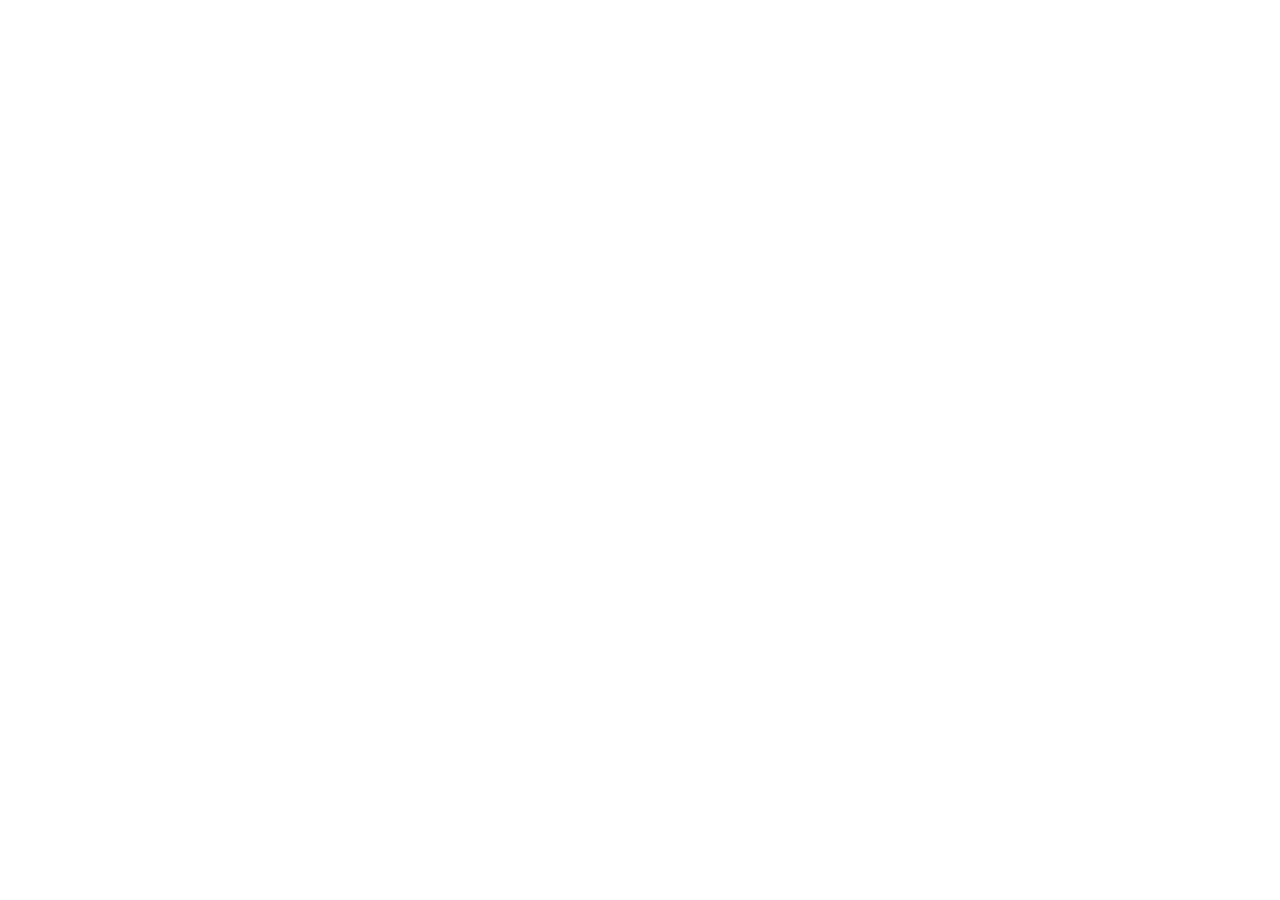
==== index.html @ 6ed7c99b "บันทึกครั้งแรก" ====
<!DOCTYPE html>
<html lang="en">
<head>
    <meta charset="UTF-8">
    <meta name="viewport" content="width=device-width, initial-scale=1.0">
    <title>Aeknarin</title>
<!-- for element inline and list 
    <style>
        table, th, td {
            border: 1px solid black;
            border-collapse:collapse ;
        }
        ul {
            list-style-type: circle;
        }

        div{
            background-color: red;
        }
        a{
            background-color: burlywood;
        }
    </style>
-->
<!-- for อะไรไม่รู็ลืม
    <style>
        .box{
            background-color: black;
            color: aliceblue;
            margin: 10px;
            padding: 20px;
        }
        .center{
            text-align: center;
        }
        #myId{
            width: 500px;
            height: 300px;
            background-color: brown;
            color: aliceblue;
        }
    </style>
-->
<!--senmatics element
    <style>
        body {
            width: 500px;
            margin: 0 auto;
        }
        header{
            height: 50px;
            background-color: aqua;
        }
        nav{
            height: 25px;
            background-color: blueviolet;
        }
        section{
            float: left;
            height: 180px;
            width: 100px;
            background-color: red;
        }
        aside{
            height: 100px;
            background-color: brown;
        }
        footer{
            clear: both;
            height: 180px;
            width: 100px;
            background-color: pink;
        }
-->
    </style>


</head>
<body>
<!-- heading and paragraph tag 
    
    <h1>headind 1</h1>
    <h2>headind 2</h2>
    <h3>headind 3</h3>
    <h4>headind 4</h4>
    <p>my name is aomsin </p>
    <i>i am 24 years old </i>
    <i>my name is aomsin</i>
    <br>
    <strong>my name is aomsin</strong>
    <br>
    <em>aek</em>
    <br>
    <mark>narin</mark>
    <br>
    <small>nil</small>
    <del>tala</del><br>
    <ins>0956518735</ins><br>
    <b>name</b>
    <sub>aomsin</sub>
    <sup>asuji</sup>

-->

<!-- Link and image 

    <a title="go to youtube" href="https://www.youtube.com/" target="_blank">click</a>
    <a href="https://www.google.com/" target="_blank">
        <img src="https://encrypted-tbn0.gstatic.com/images?q=tbn:ANd9GcQBKfVmlgAp-zqbicX0QugDKutu2kC4OQLKdg&s" alt="gundam">
    </a>
    <img src="cocktail.jpg" alt=""> 

-->

<!-- table 

<table> 
        <tr> 
            <th>first name</th>
            <th>last name</th>
            <th>age</th>
        </tr>
        <tr>
            <td>Aeknarin</td>
            <td>Niltala</td>
            <td>19</td>
        </tr>
    </table>

-->

<!-- List 
    <ul>
        <li>List item 1</li>
        <li>List item 2</li>
        <li>List item 3</li>
        <li>List item 4</li>
        <li>List item 5</li>
    </ul>

    <ol>
        <li>List item 1</li>
        <li>List item 2</li>
        <li>List item 3</li>
        <li>List item 4</li>
        <li>List item 5</li>
    </ol>
-->

<!-- Form and input 
    <form >
        <fieldset>
            <legend>
                register form
            </legend>
            <label for="firstname">firstname</label>
            <input type="text" placeholder="Enter your first name...">
            <br>
            <label for="lastname">lastname</label>
            <input type="text" placeholder="Enter your last name...">
            <br>
            <label for="gender">select gender</label>
            <br>
            <input type="radio" name="gender" value="male" checked > Male
            <input type="radio" name="gender" value="male"  > Female
            <br>
            <input type="checkbox" value="value1" name="value1"> Checkbox1
            <input type="checkbox" value="value2" name="value2"> Checkbox2
            <input type="checkbox" value="value3" name="value3"> Checkbox3
            <br>
            <input type="submit" value="submit">
        </fieldset>

    </form>
-->

<!-- block level element and inline
    <div>
        This is a block element
    </div>
    <div>
        This is a block element
    </div>

    <a href="#">This is a inline elements</a>
    <a href="#">This is a inline elements</a>
    <a href="#">This is a inline elements</a>
--> 

<!-- classses and id 
    <div class="box">
        <h2>This is a box 1</h2>
        <p>test 1</p>
    </div>
    <div class="box center">
        <h2>This is a box 2</h2>
        <p>test 2</p>
    </div>
    <div class="box">
        <h2>This is a box 3</h2>
        <p>test 3</p>
    </div>
    <p class="box" >
        aeknarin niltala
    </p>

    <div id="myId">
        This is id
    </div>
-->

<!-- iframe 
    <iframe src="iframe.html" width="600" height="600" frameborder="10"></iframe>
    <br>
    <iframe width="560" height="315" src="https://www.youtube.com/embed/7MeQxBqchNU?si=g_3xkYekalLLgtYN" title="YouTube video player" frameborder="0" allow="accelerometer; autoplay; clipboard-write; encrypted-media; gyroscope; picture-in-picture; web-share" referrerpolicy="strict-origin-when-cross-origin" allowfullscreen></iframe>
-->

<!--HTML Entities 
    <p>
        this is how to use html entiity : example &lt; p &gt;
    </p>
-->

<!--sematics element 
    <header>
        header
    </header>
    <nav>
        nav
    </nav>
    <section>
        section
    </section>
    <aside>
        aside
    </aside>
    <footer>
        footer
    </footer>
-->
</body>
</html>
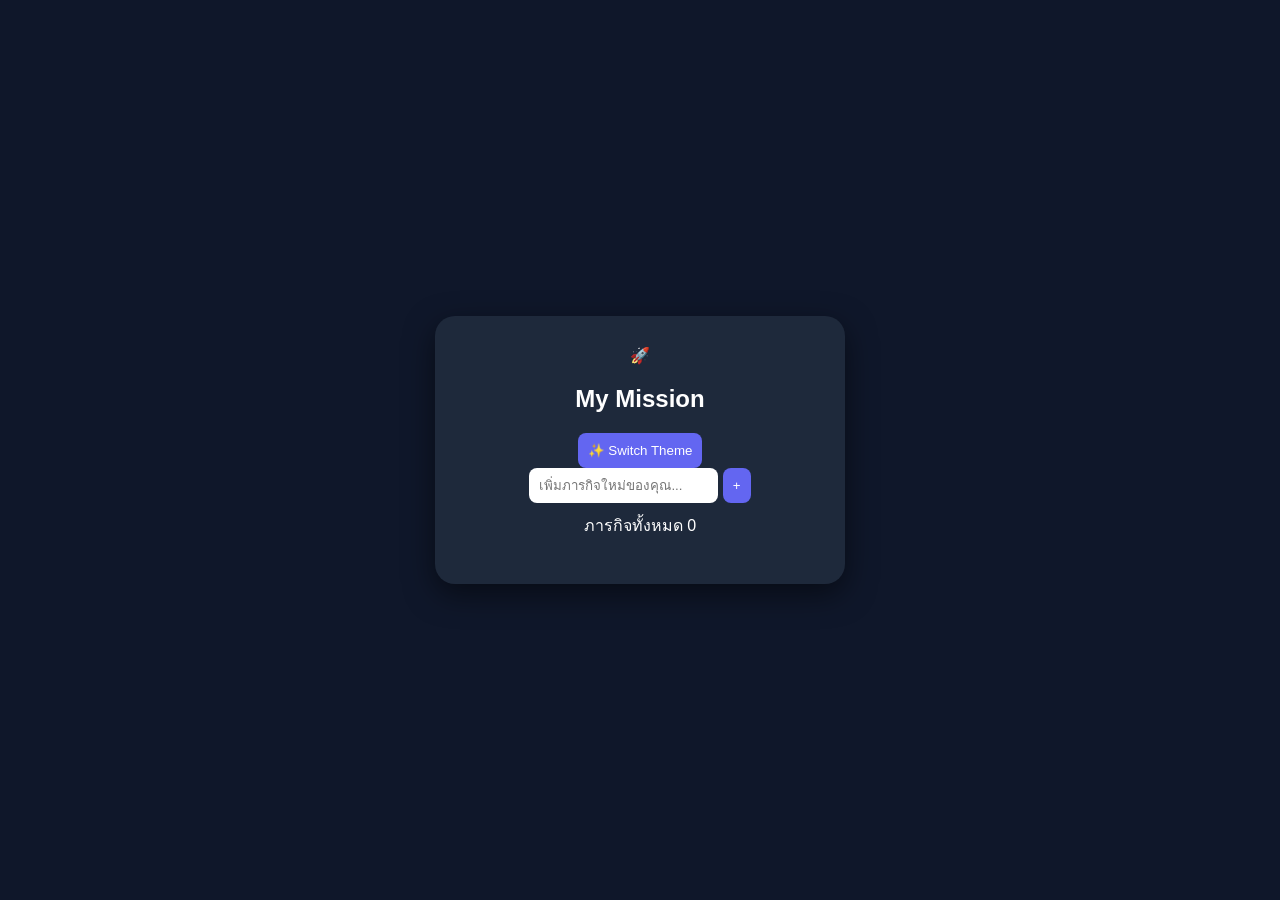
==== commit 68dd6206: "complete" ====
--- a/index.html
+++ b/index.html
@@ -1,242 +1,47 @@
 <!DOCTYPE html>
-<html lang="en">
+<html lang="th">
 <head>
     <meta charset="UTF-8">
     <meta name="viewport" content="width=device-width, initial-scale=1.0">
-    <title>Aeknarin</title>
-<!-- for element inline and list 
-    <style>
-        table, th, td {
-            border: 1px solid black;
-            border-collapse:collapse ;
-        }
-        ul {
-            list-style-type: circle;
-        }
+    <title>My Mission</title>
+    
+    <link rel="stylesheet" type="text/css" href="./style.css">
+</head>
+<body id="mainBody">
 
-        div{
-            background-color: red;
-        }
-        a{
-            background-color: burlywood;
-        }
-    </style>
--->
-<!-- for อะไรไม่รู็ลืม
-    <style>
-        .box{
-            background-color: black;
-            color: aliceblue;
-            margin: 10px;
-            padding: 20px;
-        }
-        .center{
-            text-align: center;
-        }
-        #myId{
-            width: 500px;
-            height: 300px;
-            background-color: brown;
-            color: aliceblue;
-        }
-    </style>
--->
-<!--senmatics element
-    <style>
-        body {
-            width: 500px;
-            margin: 0 auto;
-        }
-        header{
-            height: 50px;
-            background-color: aqua;
-        }
-        nav{
-            height: 25px;
-            background-color: blueviolet;
-        }
-        section{
-            float: left;
-            height: 180px;
-            width: 100px;
-            background-color: red;
-        }
-        aside{
-            height: 100px;
-            background-color: brown;
-        }
-        footer{
-            clear: both;
-            height: 180px;
-            width: 100px;
-            background-color: pink;
-        }
--->
-    </style>
+    <div class="app-wrapper">
+        
+        <div class="container">
+            <header>
+                <div class="logo-section">
+                    <span class="icon">🚀</span>
+                    <h2>My Mission</h2>
+                </div>
+                <button id="modeBtn" class="glass-button" onclick="toggleDarkMode()">
+                    ✨ Switch Theme
+                </button>
+            </header>
+            
+            <div class="main-content">
+                <div class="input-box">
+                    <input type="text" id="taskInput" placeholder="เพิ่มภารกิจใหม่ของคุณ...">
+                    <button id="add-btn">
+                        <span>+</span>
+                    </button>
+                </div>
 
+                <div class="status-bar">
+                    <span>ภารกิจทั้งหมด</span>
+                    <span id="taskCount">0</span>
+                </div>
 
-</head>
-<body>
-<!-- heading and paragraph tag 
-    
-    <h1>headind 1</h1>
-    <h2>headind 2</h2>
-    <h3>headind 3</h3>
-    <h4>headind 4</h4>
-    <p>my name is aomsin </p>
-    <i>i am 24 years old </i>
-    <i>my name is aomsin</i>
-    <br>
-    <strong>my name is aomsin</strong>
-    <br>
-    <em>aek</em>
-    <br>
-    <mark>narin</mark>
-    <br>
-    <small>nil</small>
-    <del>tala</del><br>
-    <ins>0956518735</ins><br>
-    <b>name</b>
-    <sub>aomsin</sub>
-    <sup>asuji</sup>
+                <ul id="taskList">
+                    </ul>
+            </div>
+        </div>
 
--->
-
-<!-- Link and image 
-
-    <a title="go to youtube" href="https://www.youtube.com/" target="_blank">click</a>
-    <a href="https://www.google.com/" target="_blank">
-        <img src="https://encrypted-tbn0.gstatic.com/images?q=tbn:ANd9GcQBKfVmlgAp-zqbicX0QugDKutu2kC4OQLKdg&s" alt="gundam">
-    </a>
-    <img src="cocktail.jpg" alt=""> 
-
--->
-
-<!-- table 
-
-<table> 
-        <tr> 
-            <th>first name</th>
-            <th>last name</th>
-            <th>age</th>
-        </tr>
-        <tr>
-            <td>Aeknarin</td>
-            <td>Niltala</td>
-            <td>19</td>
-        </tr>
-    </table>
-
--->
-
-<!-- List 
-    <ul>
-        <li>List item 1</li>
-        <li>List item 2</li>
-        <li>List item 3</li>
-        <li>List item 4</li>
-        <li>List item 5</li>
-    </ul>
-
-    <ol>
-        <li>List item 1</li>
-        <li>List item 2</li>
-        <li>List item 3</li>
-        <li>List item 4</li>
-        <li>List item 5</li>
-    </ol>
--->
-
-<!-- Form and input 
-    <form >
-        <fieldset>
-            <legend>
-                register form
-            </legend>
-            <label for="firstname">firstname</label>
-            <input type="text" placeholder="Enter your first name...">
-            <br>
-            <label for="lastname">lastname</label>
-            <input type="text" placeholder="Enter your last name...">
-            <br>
-            <label for="gender">select gender</label>
-            <br>
-            <input type="radio" name="gender" value="male" checked > Male
-            <input type="radio" name="gender" value="male"  > Female
-            <br>
-            <input type="checkbox" value="value1" name="value1"> Checkbox1
-            <input type="checkbox" value="value2" name="value2"> Checkbox2
-            <input type="checkbox" value="value3" name="value3"> Checkbox3
-            <br>
-            <input type="submit" value="submit">
-        </fieldset>
-
-    </form>
--->
-
-<!-- block level element and inline
-    <div>
-        This is a block element
-    </div>
-    <div>
-        This is a block element
     </div>
 
-    <a href="#">This is a inline elements</a>
-    <a href="#">This is a inline elements</a>
-    <a href="#">This is a inline elements</a>
---> 
-
-<!-- classses and id 
-    <div class="box">
-        <h2>This is a box 1</h2>
-        <p>test 1</p>
-    </div>
-    <div class="box center">
-        <h2>This is a box 2</h2>
-        <p>test 2</p>
-    </div>
-    <div class="box">
-        <h2>This is a box 3</h2>
-        <p>test 3</p>
-    </div>
-    <p class="box" >
-        aeknarin niltala
-    </p>
-
-    <div id="myId">
-        This is id
-    </div>
--->
-
-<!-- iframe 
-    <iframe src="iframe.html" width="600" height="600" frameborder="10"></iframe>
-    <br>
-    <iframe width="560" height="315" src="https://www.youtube.com/embed/7MeQxBqchNU?si=g_3xkYekalLLgtYN" title="YouTube video player" frameborder="0" allow="accelerometer; autoplay; clipboard-write; encrypted-media; gyroscope; picture-in-picture; web-share" referrerpolicy="strict-origin-when-cross-origin" allowfullscreen></iframe>
--->
-
-<!--HTML Entities 
-    <p>
-        this is how to use html entiity : example &lt; p &gt;
-    </p>
--->
-
-<!--sematics element 
-    <header>
-        header
-    </header>
-    <nav>
-        nav
-    </nav>
-    <section>
-        section
-    </section>
-    <aside>
-        aside
-    </aside>
-    <footer>
-        footer
-    </footer>
--->
+    <script src="script.js"></script>
 </body>
 </html>
--- a/style.css
+++ b/style.css
@@ -0,0 +1,53 @@
+/* style.css */
+body {
+    margin: 0;
+    padding: 0;
+    font-family: sans-serif;
+    background: #0f172a; /* สีเข้ม */
+    color: white;
+    display: flex;
+    justify-content: center;
+    align-items: center;
+    min-height: 100vh;
+}
+
+.container {
+    background: #1e293b;
+    padding: 30px;
+    border-radius: 20px;
+    box-shadow: 0 10px 30px rgba(0,0,0,0.5);
+    width: 350px;
+    text-align: center;
+}
+
+input {
+    padding: 10px;
+    border-radius: 8px;
+    border: none;
+    margin-bottom: 10px;
+}
+
+button {
+    cursor: pointer;
+    padding: 10px;
+    border-radius: 8px;
+    border: none;
+    background: #6366f1;
+    color: white;
+}
+/* เมื่อ JavaScript สั่งเติมคลาส dark-mode ให้ Body */
+body.dark-mode {
+    background: #f1f5f9 !important; /* เปลี่ยนเป็นพื้นหลังสว่าง */
+    color: #1e293b !important; /* เปลี่ยนตัวหนังสือเป็นสีเข้ม */
+}
+
+body.dark-mode .container {
+    background: white !important;
+    box-shadow: 0 10px 25px rgba(0,0,0,0.1);
+}
+
+body.dark-mode input[type="text"] {
+    background: #f8fafc;
+    color: #0f172a;
+    border: 1px solid #cbd5e1;
+}
